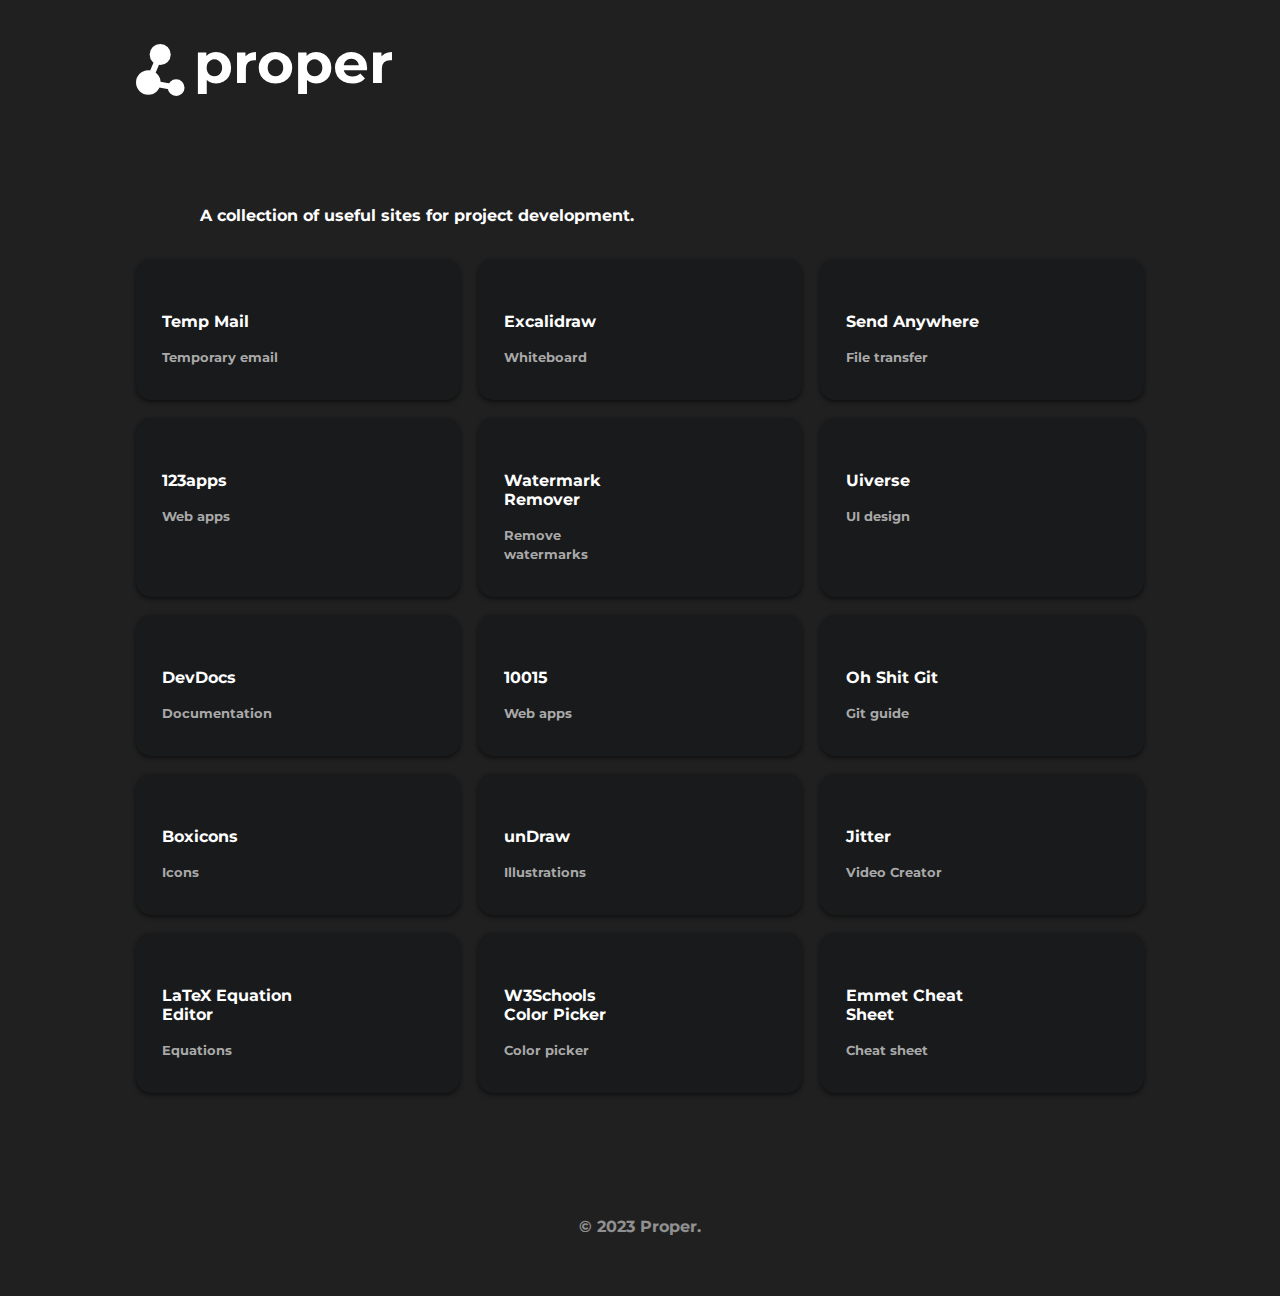
==== tools/siteslist.html @ 1ecc41e1 "Now the sites open in a new tab" ====
<!DOCTYPE html>
<html lang="en">

<head>
    <meta charset="UTF-8">
    <meta http-equiv="X-UA-Compatible" content="IE=edge">
    <meta name="viewport" content="width=device-width, initial-scale=1.0">

    <script src="https://kit.fontawesome.com/43139af2bd.js" crossorigin="anonymous"></script>

    <link rel="stylesheet" href="/css/fonts.css">
    <link rel="stylesheet" href="/css/style.css">
    <link rel="icon" href="/img/favicon.png?">

    <title>Useful Sites</title>
</head>

<body>
    <div class="container">
        <div class="header">
            <a href="/index.html"><img class="logo" src="/svg/properlogo.svg" alt="Logo"></a>
            <div class="links">
                <a href="https://github.com/proper920"><i class="fa-brands fa-github"></i></a>
                <a href="https://www.linkedin.com/in/isaaccastillobl/"><i class="fa-brands fa-linkedin"></i></a>
                <a href="https://isaaccastillo.ml"><i class="fa-solid fa-link"></i></a>
            </div>
        </div>

        <div class="content">
            <p class="info">A collection of useful sites for project development.</p>

            <div class="grid">
                <a class="card" href="https://temp-mail.org/" target="_blank">
                    <div class="card-icon">
                    </div>
                    <div>
                        <p>Temp Mail</p>
                        <p><small>Temporary email</small></p>
                    </div>
                </a>

                <a class="card" href="https://excalidraw.com/" target="_blank">
                    <div class="card-icon">
                    </div>
                    <div>
                        <p>Excalidraw</p>
                        <p><small>Whiteboard</small></p>
                    </div>
                </a>

                <a class="card" href="https://send-anywhere.com/" target="_blank">
                    <div class="card-icon">
                    </div>
                    <div>
                        <p>Send Anywhere</p>
                        <p><small>File transfer</small></p>
                    </div>
                </a>

                <a class="card" href="https://123apps.com/" target="_blank">
                    <div class="card-icon">
                    </div>
                    <div>
                        <p>123apps</p>
                        <p><small>Web apps</small></p>
                    </div>
                </a>

                <a class="card" href="https://www.watermarkremover.io/" target="_blank">
                    <div class="card-icon">
                    </div>
                    <div>
                        <p>Watermark Remover</p>
                        <p><small>Remove watermarks</small></p>
                    </div>
                </a>

                <a class="card" href="https://uiverse.io/" target="_blank">
                    <div class="card-icon">
                    </div>
                    <div>
                        <p>Uiverse</p>
                        <p><small>UI design</small></p>
                    </div>
                </a>

                <a class="card" href="https://devdocs.io/" target="_blank">
                    <div class="card-icon">
                    </div>
                    <div>
                        <p>DevDocs</p>
                        <p><small>Documentation</small></p>
                    </div>
                </a>

                <a class="card" href="https://10015.io/" target="_blank">
                    <div class="card-icon">
                    </div>
                    <div>
                        <p>10015</p>
                        <p><small>Web apps</small></p>
                    </div>
                </a>

                <a class="card" href="https://ohshitgit.com/" target="_blank">
                    <div class="card-icon">
                    </div>
                    <div>
                        <p>Oh Shit Git</p>
                        <p><small>Git guide</small></p>
                    </div>
                </a>

                <a class="card" href="https://boxicons.com/" target="_blank">
                    <div class="card-icon">
                    </div>
                    <div>
                        <p>Boxicons</p>
                        <p><small>Icons</small></p>
                    </div>
                </a>

                <a class="card" href="https://undraw.co/" target="_blank">
                    <div class="card-icon">
                    </div>
                    <div>
                        <p>unDraw</p>
                        <p><small>Illustrations</small></p>
                    </div>
                </a>

                <a class="card" href="https://jitter.video/" target="_blank">
                    <div class="card-icon">
                    </div>
                    <div>
                        <p>Jitter</p>
                        <p><small>Video Creator</small></p>
                    </div>
                </a>

                <a class="card" href="https://latex.codecogs.com/eqneditor/editor.php" target="_blank">
                    <div class="card-icon">
                    </div>
                    <div>
                        <p>LaTeX Equation Editor</p>
                        <p><small>Equations</small></p>
                    </div>
                </a>

                <a class="card" href="https://www.w3schools.com/colors/colors_picker.asp" target="_blank">
                    <div class="card-icon">
                    </div>
                    <div>
                        <p>W3Schools Color Picker</p>
                        <p><small>Color picker</small></p>
                    </div>
                </a>

                <a class="card" href="https://docs.emmet.io/cheat-sheet/" target="_blank">
                    <div class="card-icon">
                    </div>
                    <div>
                        <p>Emmet Cheat Sheet</p>
                        <p><small>Cheat sheet</small></p>
                    </div>
                </a>
            </div>
        </div>

        <footer>
            <p>© 2023 Proper.</p>
        </footer>
    </div>
    <script>
        function getIcon(url) {
            return "https://www.google.com/s2/favicons?domain=" + url + "&sz=32";
        }

        var cards = document.getElementsByClassName("card-icon");
        for (var i = 0; i < cards.length; i++) {
            var card = cards[i];
            var url = card.parentElement.href;
            card.innerHTML = "<img src='" + getIcon(url) + "' alt=''>";
        }
    </script>
</body>

</html>
---- css/style.css ----
@import url('https://fonts.googleapis.com/css2?family=Montserrat:wght@500&display=swap');

:root{
    --dark: #202020;
    --light: #ffffff;
    --darker: #181a1b;
    --gray: #a9a9a9;
    --purple: #8a2be2;
    --shadow: #0f0f0f;

    --font: 'Montserrat', sans-serif;
    --bold: 700;
    --normal: 400;
}

body{
    background-color: var(--dark);
    font-family: var(--font);
    font-weight: var(--bold);
}

i{
    color : var(--light);
}

i:hover{
    color : var(--gray);
}

a{
    text-decoration: none;
}

p{
    color: var(--light);
}

footer{
    text-align: center;
    opacity: 50%;
}

small{
    color: var(--gray);
}

.container{
    padding: 4vh 10vw;
}

.header{
    display: flex;
    justify-content: space-between;
    align-items: center;
}

.logo{
    width: 20vw;
}

.links a{
    color: var(--light);
    text-decoration: none;
    font-size: 1.2rem;
    padding: 0 1vh;
}

.content{
    display: flex;
    align-items: left;
    flex-direction: column;
    padding: 10vh 0;
}

.info{
    padding-left: 5vw;
}

.grid{
    display: grid;
    grid-template-columns: repeat(auto-fit, minmax(300px, 1fr));
    grid-gap: 2vh;
    padding: 2vh 0;
}

.card{
    background-color: var(--darker);
    padding: 2vh 2vw;
    border-radius: 15px;
    box-shadow: 0 2px 4px 0 var(--shadow);
}

.card:hover{
    transform: scale(1.02);
    transition: all 0.2s ease-in-out;
    box-shadow: 0 4px 8px 0 var(--shadow);
}

.card div{
    width: 50%;
}

.heart-text{
    color: var(--purple);
}
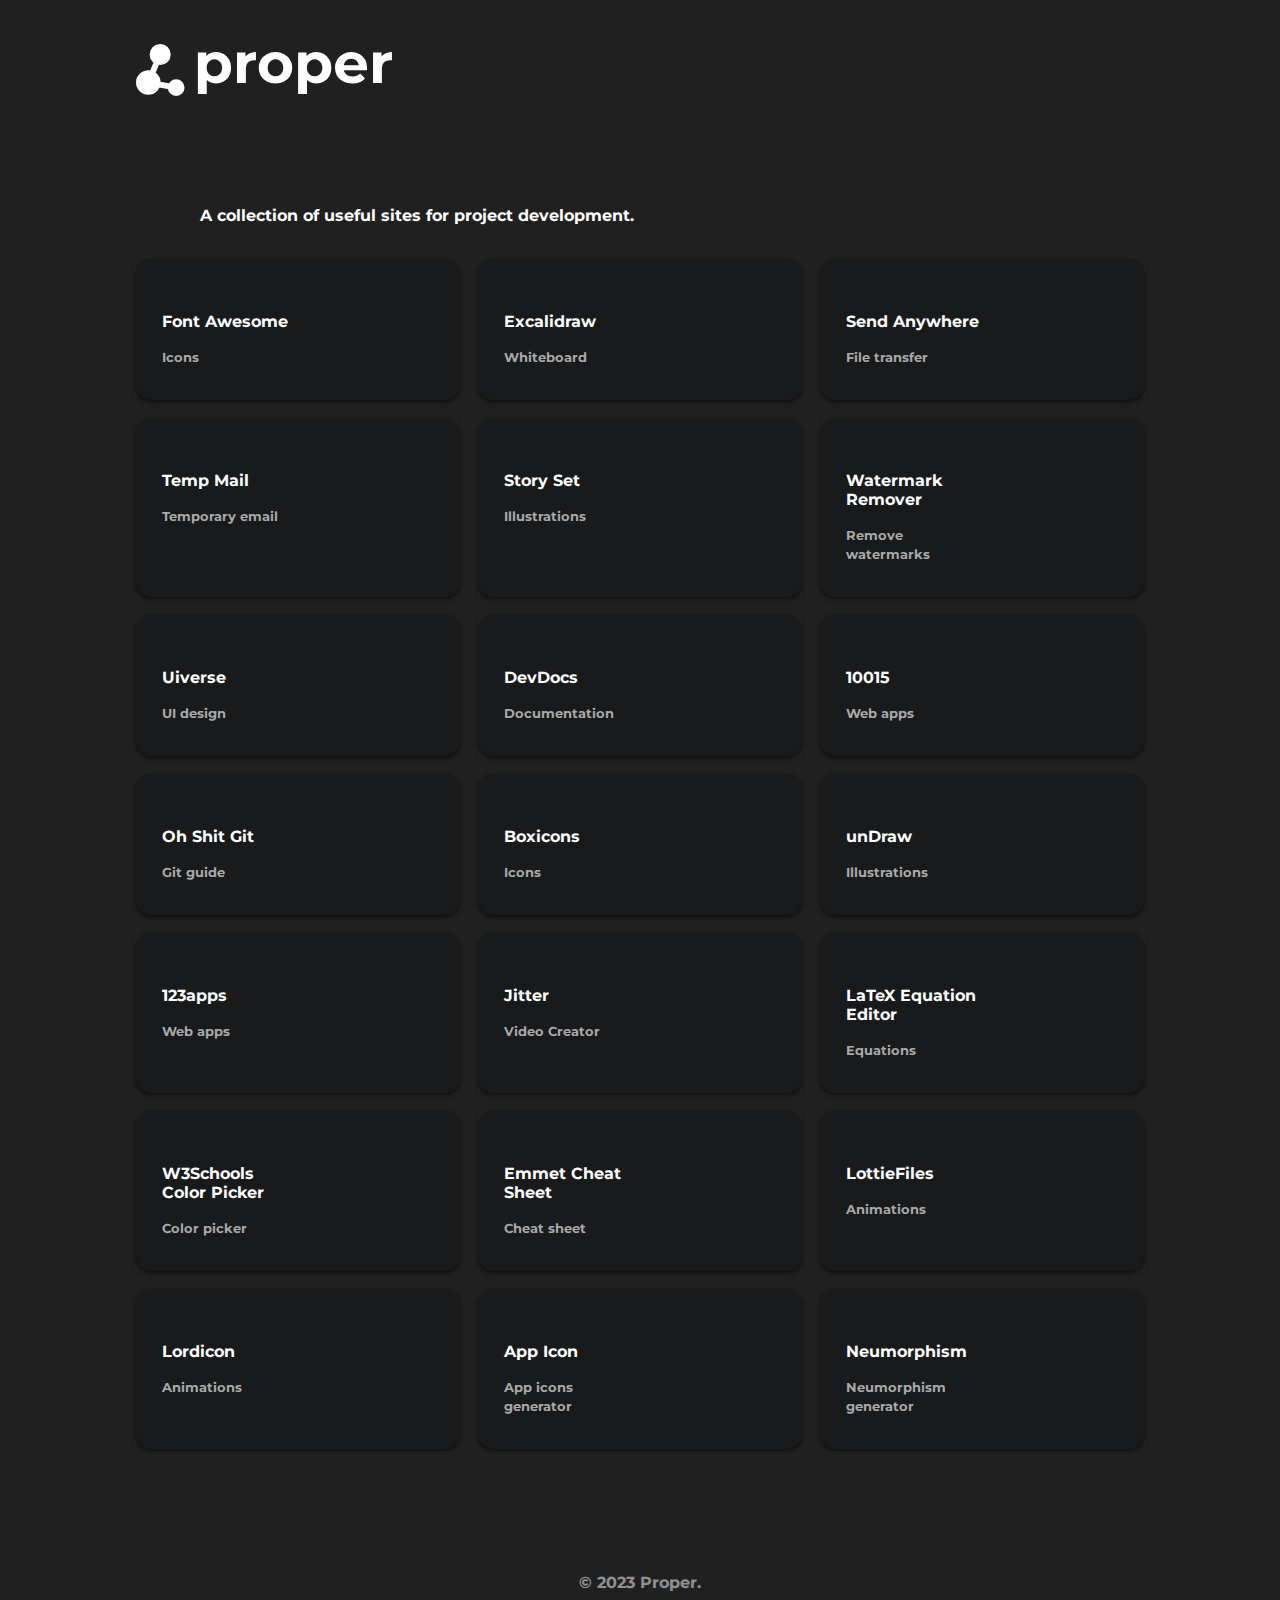
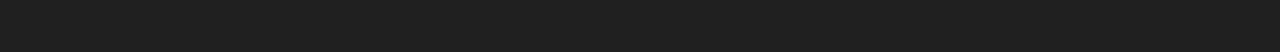
==== commit f88b8b00: "Add sites and fix fonts" ====
--- a/tools/siteslist.html
+++ b/tools/siteslist.html
@@ -30,6 +30,34 @@
             <p class="info">A collection of useful sites for project development.</p>
 
             <div class="grid">
+
+                <a class="card" href="https://fontawesome.com/" target="_blank">
+                    <div class="card-icon">
+                    </div>
+                    <div>
+                        <p>Font Awesome</p>
+                        <p><small>Icons</small></p>
+                    </div>
+                </a>
+
+                <a class="card" href="https://excalidraw.com/" target="_blank">
+                    <div class="card-icon">
+                    </div>
+                    <div>
+                        <p>Excalidraw</p>
+                        <p><small>Whiteboard</small></p>
+                    </div>
+                </a>
+
+                <a class="card" href="https://send-anywhere.com/" target="_blank">
+                    <div class="card-icon">
+                    </div>
+                    <div>
+                        <p>Send Anywhere</p>
+                        <p><small>File transfer</small></p>
+                    </div>
+                </a>
+
                 <a class="card" href="https://temp-mail.org/" target="_blank">
                     <div class="card-icon">
                     </div>
@@ -39,21 +67,75 @@
                     </div>
                 </a>
 
-                <a class="card" href="https://excalidraw.com/" target="_blank">
-                    <div class="card-icon">
-                    </div>
-                    <div>
-                        <p>Excalidraw</p>
-                        <p><small>Whiteboard</small></p>
-                    </div>
-                </a>
-
-                <a class="card" href="https://send-anywhere.com/" target="_blank">
-                    <div class="card-icon">
-                    </div>
-                    <div>
-                        <p>Send Anywhere</p>
-                        <p><small>File transfer</small></p>
+                <a class="card" href="https://storyset.com/" target="_blank">
+                    <div class="card-icon">
+                    </div>
+                    <div>
+                        <p>Story Set</p>
+                        <p><small>Illustrations</small></p>
+                    </div>
+                </a>
+
+                <a class="card" href="https://www.watermarkremover.io/" target="_blank">
+                    <div class="card-icon">
+                    </div>
+                    <div>
+                        <p>Watermark Remover</p>
+                        <p><small>Remove watermarks</small></p>
+                    </div>
+                </a>
+
+                <a class="card" href="https://uiverse.io/" target="_blank">
+                    <div class="card-icon">
+                    </div>
+                    <div>
+                        <p>Uiverse</p>
+                        <p><small>UI design</small></p>
+                    </div>
+                </a>
+
+                <a class="card" href="https://devdocs.io/" target="_blank">
+                    <div class="card-icon">
+                    </div>
+                    <div>
+                        <p>DevDocs</p>
+                        <p><small>Documentation</small></p>
+                    </div>
+                </a>
+
+                <a class="card" href="https://10015.io/" target="_blank">
+                    <div class="card-icon">
+                    </div>
+                    <div>
+                        <p>10015</p>
+                        <p><small>Web apps</small></p>
+                    </div>
+                </a>
+
+                <a class="card" href="https://ohshitgit.com/" target="_blank">
+                    <div class="card-icon">
+                    </div>
+                    <div>
+                        <p>Oh Shit Git</p>
+                        <p><small>Git guide</small></p>
+                    </div>
+                </a>
+
+                <a class="card" href="https://boxicons.com/" target="_blank">
+                    <div class="card-icon">
+                    </div>
+                    <div>
+                        <p>Boxicons</p>
+                        <p><small>Icons</small></p>
+                    </div>
+                </a>
+
+                <a class="card" href="https://undraw.co/" target="_blank">
+                    <div class="card-icon">
+                    </div>
+                    <div>
+                        <p>unDraw</p>
+                        <p><small>Illustrations</small></p>
                     </div>
                 </a>
 
@@ -66,69 +148,6 @@
                     </div>
                 </a>
 
-                <a class="card" href="https://www.watermarkremover.io/" target="_blank">
-                    <div class="card-icon">
-                    </div>
-                    <div>
-                        <p>Watermark Remover</p>
-                        <p><small>Remove watermarks</small></p>
-                    </div>
-                </a>
-
-                <a class="card" href="https://uiverse.io/" target="_blank">
-                    <div class="card-icon">
-                    </div>
-                    <div>
-                        <p>Uiverse</p>
-                        <p><small>UI design</small></p>
-                    </div>
-                </a>
-
-                <a class="card" href="https://devdocs.io/" target="_blank">
-                    <div class="card-icon">
-                    </div>
-                    <div>
-                        <p>DevDocs</p>
-                        <p><small>Documentation</small></p>
-                    </div>
-                </a>
-
-                <a class="card" href="https://10015.io/" target="_blank">
-                    <div class="card-icon">
-                    </div>
-                    <div>
-                        <p>10015</p>
-                        <p><small>Web apps</small></p>
-                    </div>
-                </a>
-
-                <a class="card" href="https://ohshitgit.com/" target="_blank">
-                    <div class="card-icon">
-                    </div>
-                    <div>
-                        <p>Oh Shit Git</p>
-                        <p><small>Git guide</small></p>
-                    </div>
-                </a>
-
-                <a class="card" href="https://boxicons.com/" target="_blank">
-                    <div class="card-icon">
-                    </div>
-                    <div>
-                        <p>Boxicons</p>
-                        <p><small>Icons</small></p>
-                    </div>
-                </a>
-
-                <a class="card" href="https://undraw.co/" target="_blank">
-                    <div class="card-icon">
-                    </div>
-                    <div>
-                        <p>unDraw</p>
-                        <p><small>Illustrations</small></p>
-                    </div>
-                </a>
-
                 <a class="card" href="https://jitter.video/" target="_blank">
                     <div class="card-icon">
                     </div>
@@ -162,6 +181,43 @@
                     <div>
                         <p>Emmet Cheat Sheet</p>
                         <p><small>Cheat sheet</small></p>
+                    </div>
+                </a>
+
+                <a class="card" href="https://lottiefiles.com/" target="_blank">
+                    <div class="card-icon">
+                    </div>
+                    <div>
+                        <p>LottieFiles</p>
+                        <p><small>Animations</small></p>
+                    </div>
+                </a>
+
+                <a class="card" href="https://lordicon.com/" target="_blank">
+                    <div class="card-icon">
+                    </div>
+                    <div>
+                        <p>Lordicon</p>
+                        <p><small>Animations</small></p>
+                    </div>
+                </a>
+
+
+                <a class="card" href="https://www.appicon.co/" target="_blank">
+                    <div class="card-icon">
+                    </div>
+                    <div>
+                        <p>App Icon</p>
+                        <p><small>App icons generator</small></p>
+                    </div>
+                </a>
+
+                <a class="card" href="https://neumorphism.io/" target="_blank">
+                    <div class="card-icon">
+                    </div>
+                    <div>
+                        <p>Neumorphism</p>
+                        <p><small>Neumorphism generator</small></p>
                     </div>
                 </a>
             </div>
--- a/css/fonts.css
+++ b/css/fonts.css
@@ -0,0 +1,26 @@
+/* Montserrat */
+@import url('https://fonts.googleapis.com/css2?family=Montserrat:wght@500&display=swap');
+
+/* Open Sans */
+@import url('https://fonts.googleapis.com/css2?family=Open+Sans:wght@700&display=swap');
+
+/* Nabla */
+@import url('https://fonts.googleapis.com/css2?family=Nabla&display=swap');
+
+/* Space Mono */
+@import url('https://fonts.googleapis.com/css2?family=Space+Mono:wght@700&display=swap');
+
+/* Lato */
+@import url('https://fonts.googleapis.com/css2?family=Lato:wght@700&display=swap');
+
+/* Roboto */
+@import url('https://fonts.googleapis.com/css2?family=Neonderthaw&family=Roboto:wght@700&display=swap');
+
+/* Caveat */
+@import url('https://fonts.googleapis.com/css2?family=Caveat:wght@700&display=swap');
+
+/* Gothic A1 */
+@import url('https://fonts.googleapis.com/css2?family=Gothic+A1:wght@700&display=swap');
+
+/* Neonderthaw */
+@import url('https://fonts.googleapis.com/css2?family=Neonderthaw&display=swap');